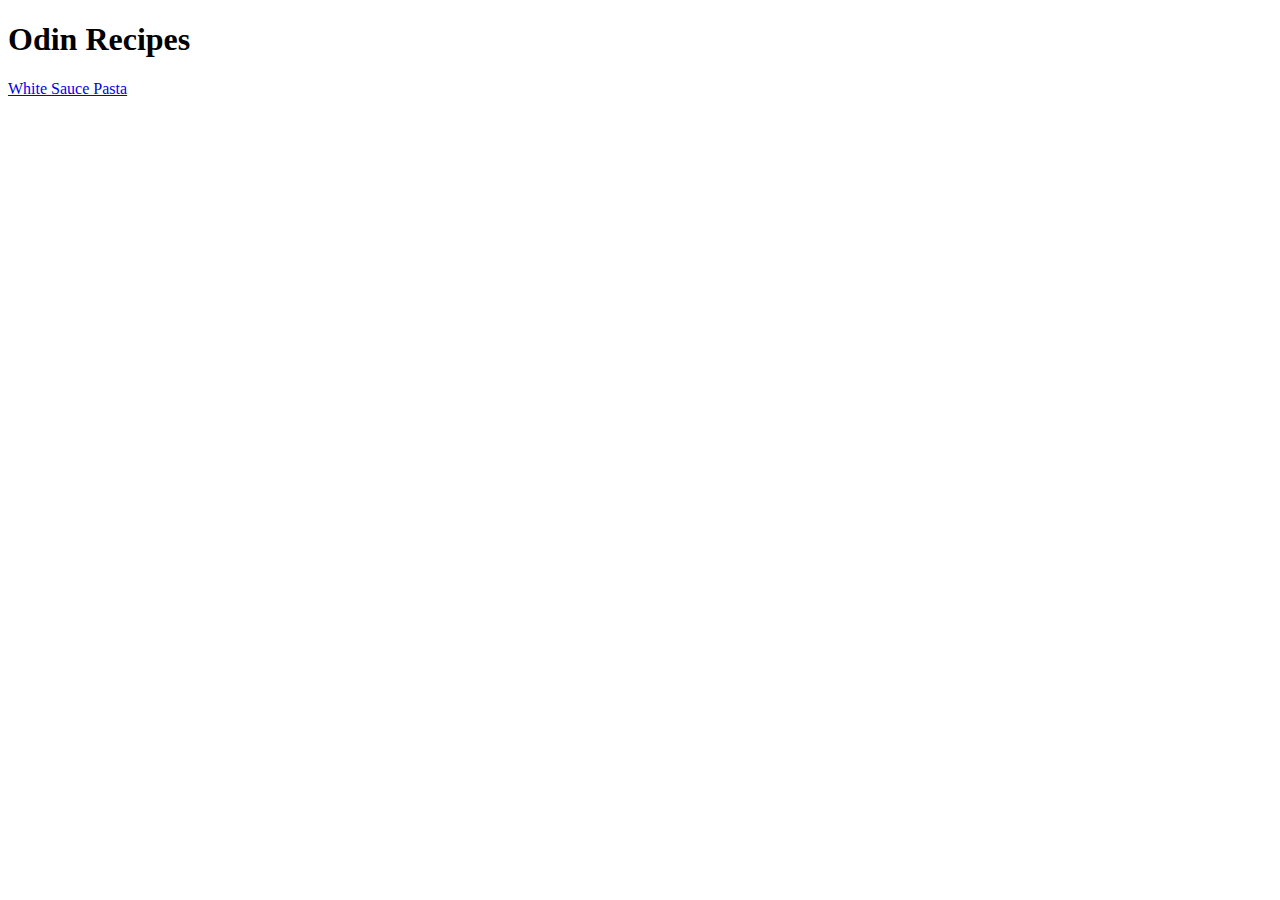
==== index.html @ 61f7541f "Added index.html file and new directory containing recipes webpage" ====
<!DOCTYPE html>
<html lang="en">
<head>
    <meta charset="UTF-8">
    <meta name="viewport" content="width=device-width, initial-scale=1.0">
    <title>Document</title>
</head>
<body>
    <h1>Odin Recipes</h1>
    <a href="recipes/white_sauce_pasta.html" target="_self">White Sauce Pasta</a>
    
</body>
</html>
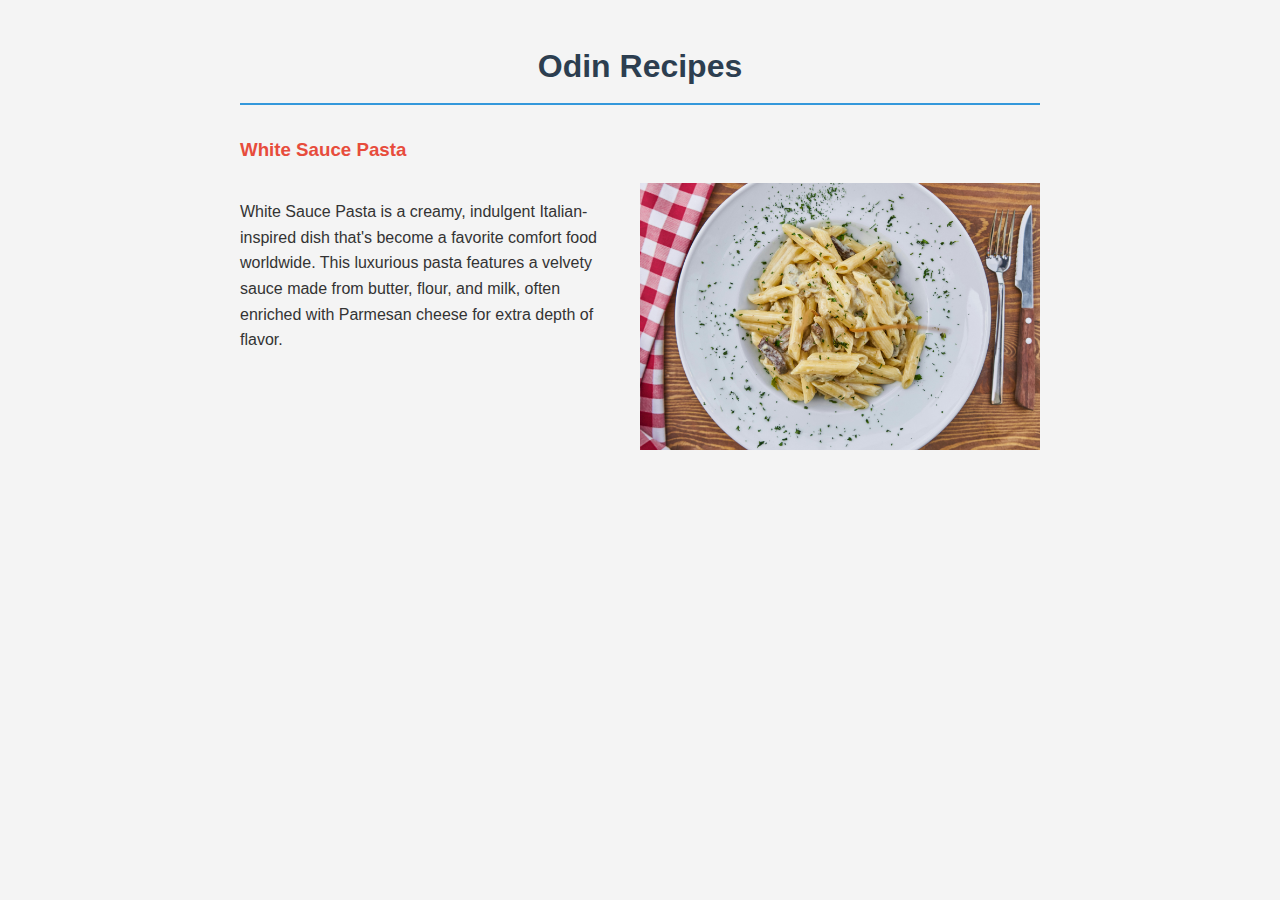
==== commit 8f166070: "added styling to the webpages" ====
--- a/index.html
+++ b/index.html
@@ -4,10 +4,24 @@
     <meta charset="UTF-8">
     <meta name="viewport" content="width=device-width, initial-scale=1.0">
     <title>Document</title>
+    <link rel="stylesheet" href="styles.css">
 </head>
 <body>
+    
     <h1>Odin Recipes</h1>
-    <a href="recipes/white_sauce_pasta.html" target="_self">White Sauce Pasta</a>
+    
+    <div>
+    <h3>
+        <a id="pasta" href="recipes/white_sauce_pasta.html" target="_self">White Sauce Pasta</a>
+    </h3>
+    <div class="content-wrapper">
+        <p>White Sauce Pasta is a creamy, indulgent Italian-inspired dish that's become a favorite comfort food worldwide.
+            This luxurious pasta features a velvety sauce made from butter, flour, and milk, often enriched with Parmesan cheese for extra depth of flavor.
+        </p>
+        <img src="pasta_photo.jpg" alt="white sauce pasta" >
+    </div>
+    
+    
     
 </body>
 </html>--- a/styles.css
+++ b/styles.css
@@ -0,0 +1,37 @@
+body {
+    font-family: Arial, sans-serif;
+    line-height: 1.6;
+    color: #333;
+    max-width: 800px;
+    margin: 0 auto;
+    padding: 20px;
+    background-color: #f4f4f4;
+}
+h3 {
+    color: #e74c3c;
+    margin-top: 30px;
+}
+
+h1 {
+    color: #2c3e50;
+    text-align: center;
+    border-bottom: 2px solid #3498db;
+    padding-bottom: 10px;
+}
+
+h3 #pasta{
+    text-decoration: none;
+    color: #e74c3c;
+}
+
+.content-wrapper {
+    display: flex;
+    align-items: justify;
+    gap: 20px;
+}
+
+img {
+    max-width: 50%;
+    height: auto;
+}
+
